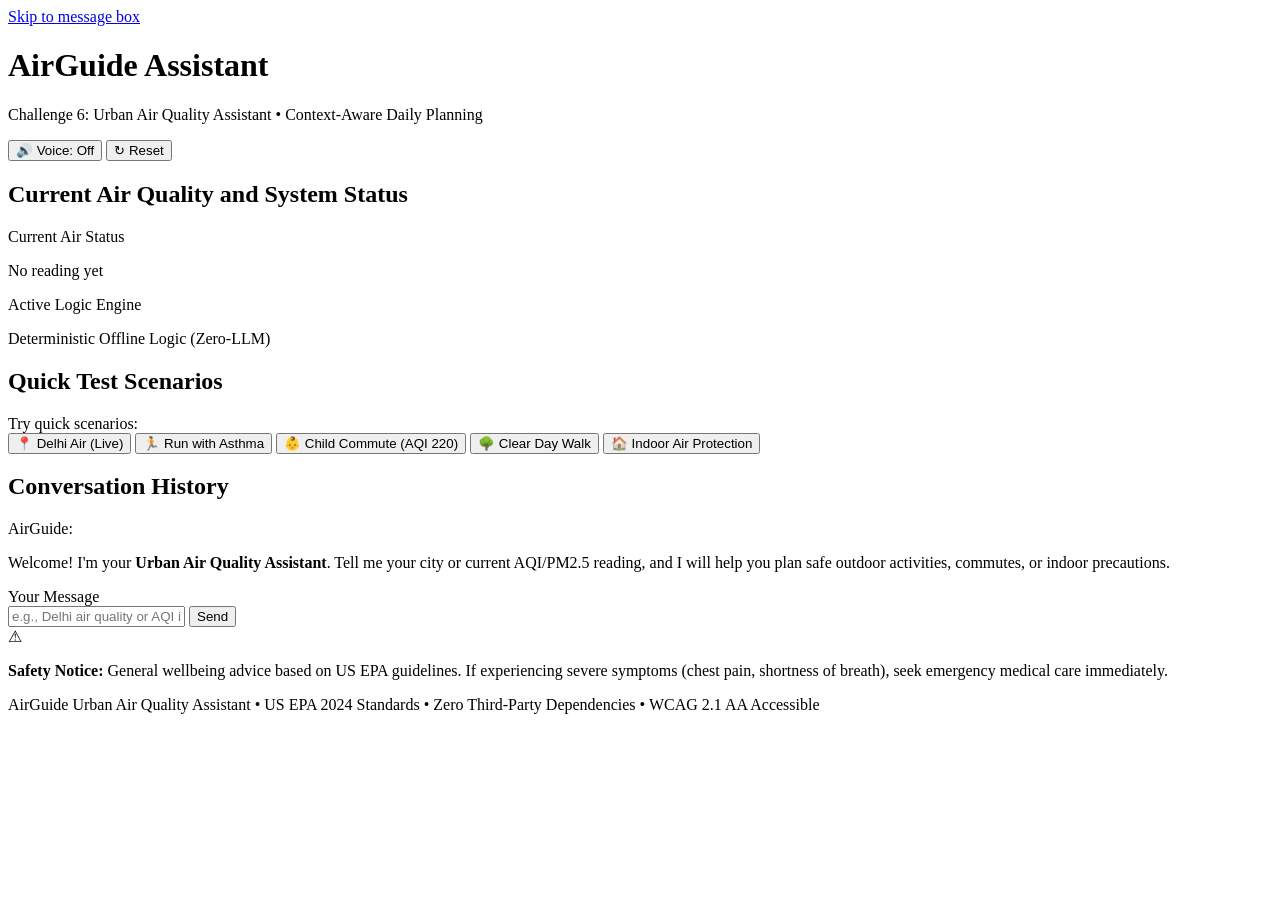
==== airguide-assistant/web/index.html @ f590f6f2 "Add files via upload" ====
<!DOCTYPE html>
<html lang="en">
<head>
  <meta charset="utf-8">
  <meta name="viewport" content="width=device-width, initial-scale=1">
  <title>AirGuide – Urban Air Quality Assistant (Challenge 6)</title>
  <meta name="description" content="Personalised urban air quality guidance using real-time AQI maths, context routing, and safe Gen-AI phrasing.">
  <link rel="stylesheet" href="/static/style.css">
</head>
<body>
  <a class="skip" href="#message">Skip to message box</a>
  
  <header>
    <div class="header-content">
      <div class="brand">
        <h1>AirGuide <span>Assistant</span></h1>
        <p class="tagline">Challenge 6: Urban Air Quality Assistant &bull; Context-Aware Daily Planning</p>
      </div>
      <div class="header-controls">
        <button id="tts-btn" type="button" class="btn-control" aria-pressed="false" title="Toggle audio narration for screen reader and voice accessibility">
          <span aria-hidden="true">&#128266;</span> Voice: <span id="tts-status">Off</span>
        </button>
        <button id="reset-btn" type="button" class="btn-control" title="Reset conversation and state">
          <span aria-hidden="true">&#8635;</span> Reset
        </button>
      </div>
    </div>
  </header>

  <main>
    <!-- Live Air Quality & Engine Status Banner -->
    <section aria-labelledby="status-h" class="status-panel">
      <h2 id="status-h" class="sr-only">Current Air Quality and System Status</h2>
      <div class="status-grid">
        <div class="status-card">
          <span class="card-label">Current Air Status</span>
          <p id="status" class="badge badge-none" aria-live="polite">No reading yet</p>
        </div>
        <div class="status-card">
          <span class="card-label">Active Logic Engine</span>
          <p id="engine-badge" class="engine-badge">Deterministic Offline Logic (Zero-LLM)</p>
        </div>
      </div>
    </section>

    <!-- Quick Action Scenario Chips -->
    <section aria-labelledby="chips-h" class="quick-scenarios">
      <h2 id="chips-h" class="sr-only">Quick Test Scenarios</h2>
      <span class="chips-label" id="chips-lbl">Try quick scenarios:</span>
      <div class="chips-group" role="group" aria-labelledby="chips-lbl">
        <button type="button" class="chip" data-prompt="What is the air quality like in Delhi?">📍 Delhi Air (Live)</button>
        <button type="button" class="chip" data-prompt="AQI is 165 in Mumbai, I have asthma and want to go for a run">🏃 Run with Asthma</button>
        <button type="button" class="chip" data-prompt="AQI is 220, taking my 5-year-old child to school">👶 Child Commute (AQI 220)</button>
        <button type="button" class="chip" data-prompt="AQI is 45 in Bengaluru, can I walk outside?">🌳 Clear Day Walk</button>
        <button type="button" class="chip" data-prompt="AQI is 180, staying indoors today">🏠 Indoor Air Protection</button>
      </div>
    </section>

    <!-- Interactive Chat Window -->
    <section aria-labelledby="chat-h" class="chat-section">
      <h2 id="chat-h" class="sr-only">Conversation History</h2>
      <div id="log" role="log" aria-live="polite" aria-relevant="additions" tabindex="0">
        <div class="msg bot">
          <span class="who">AirGuide:</span>
          <div class="bubble">
            <p>Welcome! I'm your <strong>Urban Air Quality Assistant</strong>. Tell me your city or current AQI/PM2.5 reading, and I will help you plan safe outdoor activities, commutes, or indoor precautions.</p>
          </div>
        </div>
      </div>

      <form id="form" autocomplete="off">
        <label for="message">Your Message</label>
        <div class="row">
          <input id="message" name="message" type="text" maxlength="500" required
                 placeholder="e.g., Delhi air quality or AQI is 170 and I have asthma">
          <button id="send-btn" type="submit">Send</button>
        </div>
      </form>
      <div class="disclaimer-bar">
        <span class="disclaimer-icon" aria-hidden="true">&#9888;</span>
        <p class="hint"><strong>Safety Notice:</strong> General wellbeing advice based on US EPA guidelines. If experiencing severe symptoms (chest pain, shortness of breath), seek emergency medical care immediately.</p>
      </div>
    </section>
  </main>

  <footer class="site-footer">
    <p>AirGuide Urban Air Quality Assistant &bull; US EPA 2024 Standards &bull; Zero Third-Party Dependencies &bull; WCAG 2.1 AA Accessible</p>
  </footer>

  <script src="/static/app.js" defer></script>
</body>
</html>
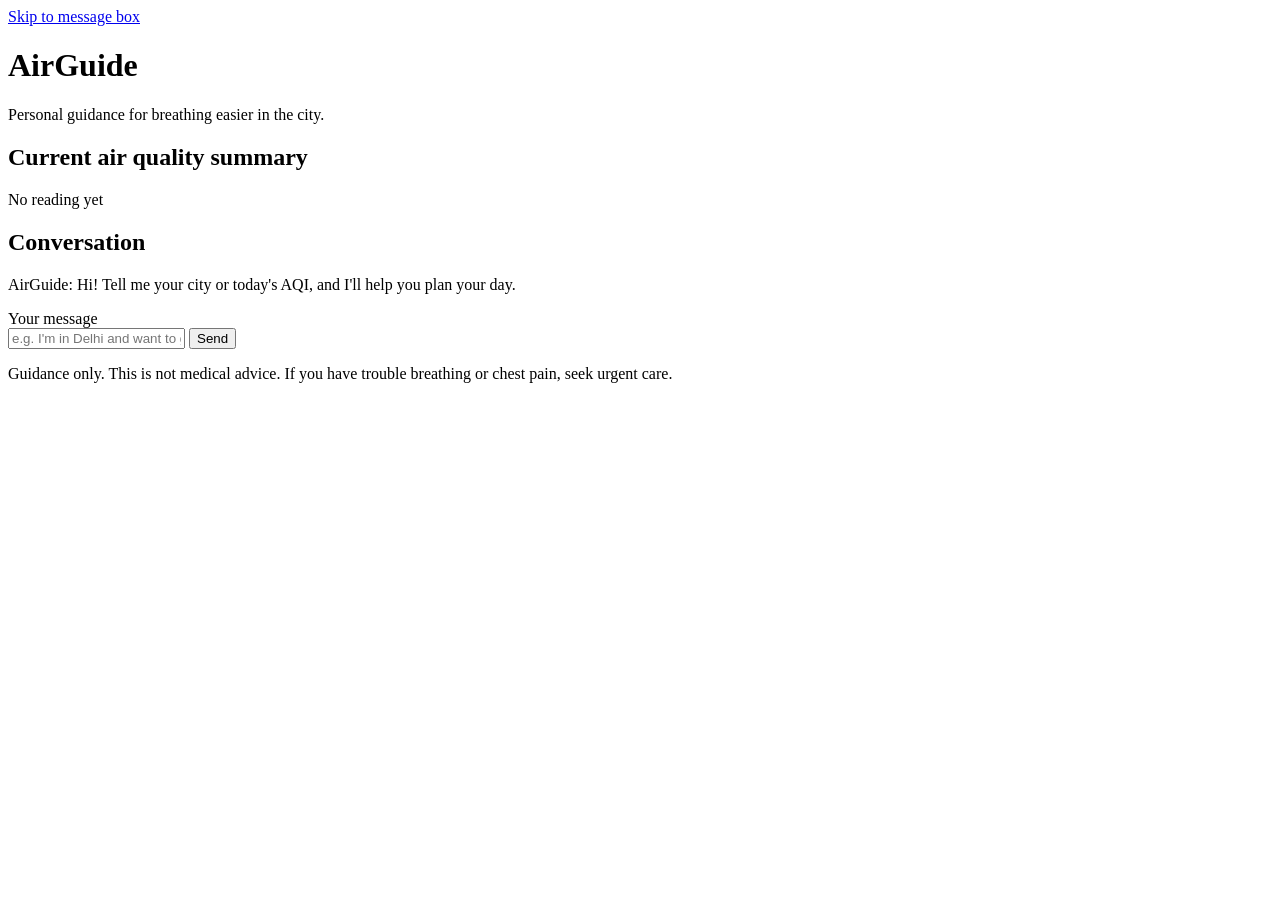
==== commit 4f95a413: "Add files via upload" ====
--- a/airguide-assistant/web/index.html
+++ b/airguide-assistant/web/index.html
@@ -3,90 +3,40 @@
 <head>
   <meta charset="utf-8">
   <meta name="viewport" content="width=device-width, initial-scale=1">
-  <title>AirGuide – Urban Air Quality Assistant (Challenge 6)</title>
-  <meta name="description" content="Personalised urban air quality guidance using real-time AQI maths, context routing, and safe Gen-AI phrasing.">
+  <title>AirGuide – Urban Air Quality Assistant</title>
+  <meta name="description" content="Get personalised guidance for your day based on your city's air quality.">
   <link rel="stylesheet" href="/static/style.css">
 </head>
 <body>
   <a class="skip" href="#message">Skip to message box</a>
-  
   <header>
-    <div class="header-content">
-      <div class="brand">
-        <h1>AirGuide <span>Assistant</span></h1>
-        <p class="tagline">Challenge 6: Urban Air Quality Assistant &bull; Context-Aware Daily Planning</p>
-      </div>
-      <div class="header-controls">
-        <button id="tts-btn" type="button" class="btn-control" aria-pressed="false" title="Toggle audio narration for screen reader and voice accessibility">
-          <span aria-hidden="true">&#128266;</span> Voice: <span id="tts-status">Off</span>
-        </button>
-        <button id="reset-btn" type="button" class="btn-control" title="Reset conversation and state">
-          <span aria-hidden="true">&#8635;</span> Reset
-        </button>
-      </div>
-    </div>
+    <h1>AirGuide</h1>
+    <p>Personal guidance for breathing easier in the city.</p>
   </header>
 
   <main>
-    <!-- Live Air Quality & Engine Status Banner -->
-    <section aria-labelledby="status-h" class="status-panel">
-      <h2 id="status-h" class="sr-only">Current Air Quality and System Status</h2>
-      <div class="status-grid">
-        <div class="status-card">
-          <span class="card-label">Current Air Status</span>
-          <p id="status" class="badge badge-none" aria-live="polite">No reading yet</p>
-        </div>
-        <div class="status-card">
-          <span class="card-label">Active Logic Engine</span>
-          <p id="engine-badge" class="engine-badge">Deterministic Offline Logic (Zero-LLM)</p>
-        </div>
-      </div>
+    <section aria-labelledby="status-h" class="status">
+      <h2 id="status-h" class="sr-only">Current air quality summary</h2>
+      <p id="status" class="badge badge-none">No reading yet</p>
     </section>
 
-    <!-- Quick Action Scenario Chips -->
-    <section aria-labelledby="chips-h" class="quick-scenarios">
-      <h2 id="chips-h" class="sr-only">Quick Test Scenarios</h2>
-      <span class="chips-label" id="chips-lbl">Try quick scenarios:</span>
-      <div class="chips-group" role="group" aria-labelledby="chips-lbl">
-        <button type="button" class="chip" data-prompt="What is the air quality like in Delhi?">📍 Delhi Air (Live)</button>
-        <button type="button" class="chip" data-prompt="AQI is 165 in Mumbai, I have asthma and want to go for a run">🏃 Run with Asthma</button>
-        <button type="button" class="chip" data-prompt="AQI is 220, taking my 5-year-old child to school">👶 Child Commute (AQI 220)</button>
-        <button type="button" class="chip" data-prompt="AQI is 45 in Bengaluru, can I walk outside?">🌳 Clear Day Walk</button>
-        <button type="button" class="chip" data-prompt="AQI is 180, staying indoors today">🏠 Indoor Air Protection</button>
-      </div>
-    </section>
-
-    <!-- Interactive Chat Window -->
-    <section aria-labelledby="chat-h" class="chat-section">
-      <h2 id="chat-h" class="sr-only">Conversation History</h2>
+    <section aria-labelledby="chat-h">
+      <h2 id="chat-h" class="sr-only">Conversation</h2>
       <div id="log" role="log" aria-live="polite" aria-relevant="additions" tabindex="0">
-        <div class="msg bot">
-          <span class="who">AirGuide:</span>
-          <div class="bubble">
-            <p>Welcome! I'm your <strong>Urban Air Quality Assistant</strong>. Tell me your city or current AQI/PM2.5 reading, and I will help you plan safe outdoor activities, commutes, or indoor precautions.</p>
-          </div>
-        </div>
+        <p class="msg bot"><span class="who">AirGuide:</span> Hi! Tell me your city or today's AQI, and I'll help you plan your day.</p>
       </div>
 
       <form id="form" autocomplete="off">
-        <label for="message">Your Message</label>
+        <label for="message">Your message</label>
         <div class="row">
           <input id="message" name="message" type="text" maxlength="500" required
-                 placeholder="e.g., Delhi air quality or AQI is 170 and I have asthma">
-          <button id="send-btn" type="submit">Send</button>
+                 placeholder="e.g. I'm in Delhi and want to go for a run">
+          <button type="submit">Send</button>
         </div>
       </form>
-      <div class="disclaimer-bar">
-        <span class="disclaimer-icon" aria-hidden="true">&#9888;</span>
-        <p class="hint"><strong>Safety Notice:</strong> General wellbeing advice based on US EPA guidelines. If experiencing severe symptoms (chest pain, shortness of breath), seek emergency medical care immediately.</p>
-      </div>
+      <p class="hint">Guidance only. This is not medical advice. If you have trouble breathing or chest pain, seek urgent care.</p>
     </section>
   </main>
-
-  <footer class="site-footer">
-    <p>AirGuide Urban Air Quality Assistant &bull; US EPA 2024 Standards &bull; Zero Third-Party Dependencies &bull; WCAG 2.1 AA Accessible</p>
-  </footer>
-
   <script src="/static/app.js" defer></script>
 </body>
 </html>
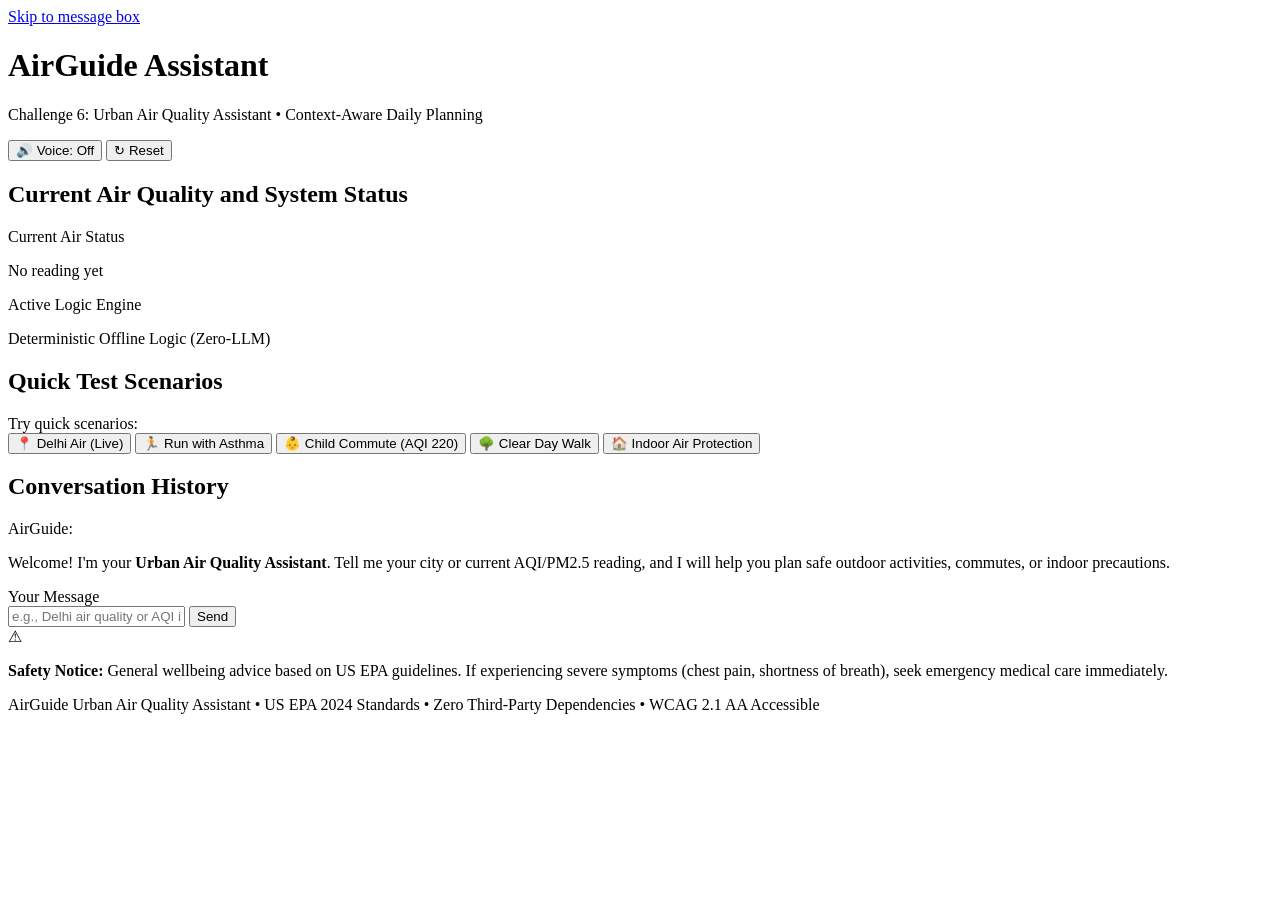
==== commit 1110a0e7: "Add files via upload" ====
--- a/airguide-assistant/web/index.html
+++ b/airguide-assistant/web/index.html
@@ -3,40 +3,90 @@
 <head>
   <meta charset="utf-8">
   <meta name="viewport" content="width=device-width, initial-scale=1">
-  <title>AirGuide – Urban Air Quality Assistant</title>
-  <meta name="description" content="Get personalised guidance for your day based on your city's air quality.">
+  <title>AirGuide – Urban Air Quality Assistant (Challenge 6)</title>
+  <meta name="description" content="Personalised urban air quality guidance using real-time AQI maths, context routing, and safe Gen-AI phrasing.">
   <link rel="stylesheet" href="/static/style.css">
 </head>
 <body>
   <a class="skip" href="#message">Skip to message box</a>
+  
   <header>
-    <h1>AirGuide</h1>
-    <p>Personal guidance for breathing easier in the city.</p>
+    <div class="header-content">
+      <div class="brand">
+        <h1>AirGuide <span>Assistant</span></h1>
+        <p class="tagline">Challenge 6: Urban Air Quality Assistant &bull; Context-Aware Daily Planning</p>
+      </div>
+      <div class="header-controls">
+        <button id="tts-btn" type="button" class="btn-control" aria-pressed="false" title="Toggle audio narration for screen reader and voice accessibility">
+          <span aria-hidden="true">&#128266;</span> Voice: <span id="tts-status">Off</span>
+        </button>
+        <button id="reset-btn" type="button" class="btn-control" title="Reset conversation and state">
+          <span aria-hidden="true">&#8635;</span> Reset
+        </button>
+      </div>
+    </div>
   </header>
 
   <main>
-    <section aria-labelledby="status-h" class="status">
-      <h2 id="status-h" class="sr-only">Current air quality summary</h2>
-      <p id="status" class="badge badge-none">No reading yet</p>
+    <!-- Live Air Quality & Engine Status Banner -->
+    <section aria-labelledby="status-h" class="status-panel">
+      <h2 id="status-h" class="sr-only">Current Air Quality and System Status</h2>
+      <div class="status-grid">
+        <div class="status-card">
+          <span class="card-label">Current Air Status</span>
+          <p id="status" class="badge badge-none" aria-live="polite">No reading yet</p>
+        </div>
+        <div class="status-card">
+          <span class="card-label">Active Logic Engine</span>
+          <p id="engine-badge" class="engine-badge">Deterministic Offline Logic (Zero-LLM)</p>
+        </div>
+      </div>
     </section>
 
-    <section aria-labelledby="chat-h">
-      <h2 id="chat-h" class="sr-only">Conversation</h2>
+    <!-- Quick Action Scenario Chips -->
+    <section aria-labelledby="chips-h" class="quick-scenarios">
+      <h2 id="chips-h" class="sr-only">Quick Test Scenarios</h2>
+      <span class="chips-label" id="chips-lbl">Try quick scenarios:</span>
+      <div class="chips-group" role="group" aria-labelledby="chips-lbl">
+        <button type="button" class="chip" data-prompt="What is the air quality like in Delhi?">📍 Delhi Air (Live)</button>
+        <button type="button" class="chip" data-prompt="AQI is 165 in Mumbai, I have asthma and want to go for a run">🏃 Run with Asthma</button>
+        <button type="button" class="chip" data-prompt="AQI is 220, taking my 5-year-old child to school">👶 Child Commute (AQI 220)</button>
+        <button type="button" class="chip" data-prompt="AQI is 45 in Bengaluru, can I walk outside?">🌳 Clear Day Walk</button>
+        <button type="button" class="chip" data-prompt="AQI is 180, staying indoors today">🏠 Indoor Air Protection</button>
+      </div>
+    </section>
+
+    <!-- Interactive Chat Window -->
+    <section aria-labelledby="chat-h" class="chat-section">
+      <h2 id="chat-h" class="sr-only">Conversation History</h2>
       <div id="log" role="log" aria-live="polite" aria-relevant="additions" tabindex="0">
-        <p class="msg bot"><span class="who">AirGuide:</span> Hi! Tell me your city or today's AQI, and I'll help you plan your day.</p>
+        <div class="msg bot">
+          <span class="who">AirGuide:</span>
+          <div class="bubble">
+            <p>Welcome! I'm your <strong>Urban Air Quality Assistant</strong>. Tell me your city or current AQI/PM2.5 reading, and I will help you plan safe outdoor activities, commutes, or indoor precautions.</p>
+          </div>
+        </div>
       </div>
 
       <form id="form" autocomplete="off">
-        <label for="message">Your message</label>
+        <label for="message">Your Message</label>
         <div class="row">
           <input id="message" name="message" type="text" maxlength="500" required
-                 placeholder="e.g. I'm in Delhi and want to go for a run">
-          <button type="submit">Send</button>
+                 placeholder="e.g., Delhi air quality or AQI is 170 and I have asthma">
+          <button id="send-btn" type="submit">Send</button>
         </div>
       </form>
-      <p class="hint">Guidance only. This is not medical advice. If you have trouble breathing or chest pain, seek urgent care.</p>
+      <div class="disclaimer-bar">
+        <span class="disclaimer-icon" aria-hidden="true">&#9888;</span>
+        <p class="hint"><strong>Safety Notice:</strong> General wellbeing advice based on US EPA guidelines. If experiencing severe symptoms (chest pain, shortness of breath), seek emergency medical care immediately.</p>
+      </div>
     </section>
   </main>
+
+  <footer class="site-footer">
+    <p>AirGuide Urban Air Quality Assistant &bull; US EPA 2024 Standards &bull; Zero Third-Party Dependencies &bull; WCAG 2.1 AA Accessible</p>
+  </footer>
+
   <script src="/static/app.js" defer></script>
 </body>
 </html>
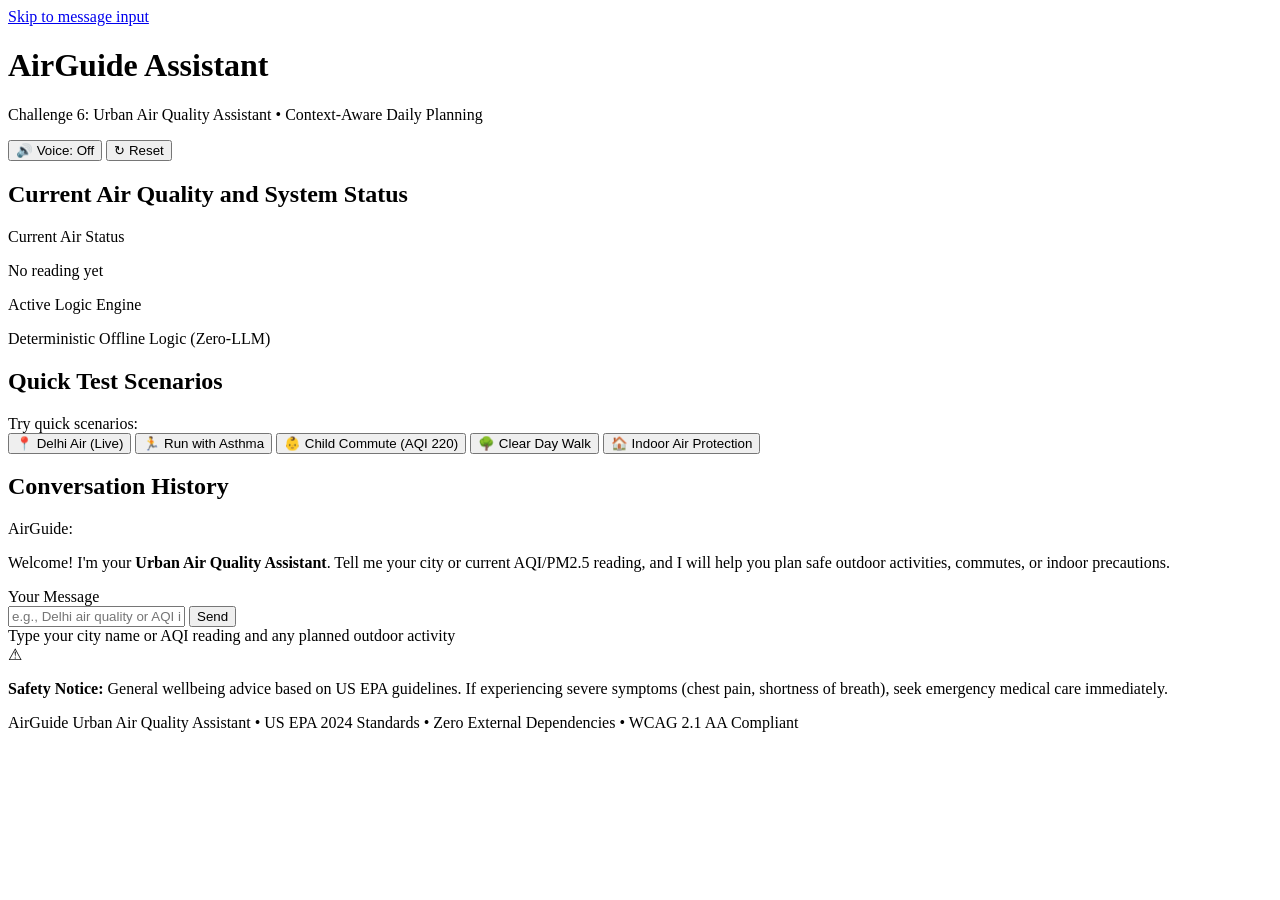
==== commit 3e9bbea9: "Add files via upload" ====
--- a/airguide-assistant/web/index.html
+++ b/airguide-assistant/web/index.html
@@ -4,30 +4,31 @@
   <meta charset="utf-8">
   <meta name="viewport" content="width=device-width, initial-scale=1">
   <title>AirGuide – Urban Air Quality Assistant (Challenge 6)</title>
-  <meta name="description" content="Personalised urban air quality guidance using real-time AQI maths, context routing, and safe Gen-AI phrasing.">
+  <meta name="description" content="Personalised urban air quality guidance using real-time EPA AQI calculations, context routing, and safe Gen-AI phrasing.">
   <link rel="stylesheet" href="/static/style.css">
 </head>
 <body>
-  <a class="skip" href="#message">Skip to message box</a>
+  <!-- Accessibility Skip Navigation Link -->
+  <a class="skip" href="#message">Skip to message input</a>
   
-  <header>
+  <header role="banner">
     <div class="header-content">
       <div class="brand">
         <h1>AirGuide <span>Assistant</span></h1>
         <p class="tagline">Challenge 6: Urban Air Quality Assistant &bull; Context-Aware Daily Planning</p>
       </div>
       <div class="header-controls">
-        <button id="tts-btn" type="button" class="btn-control" aria-pressed="false" title="Toggle audio narration for screen reader and voice accessibility">
+        <button id="tts-btn" type="button" class="btn-control" aria-pressed="false" aria-label="Toggle speech audio narration for voice accessibility">
           <span aria-hidden="true">&#128266;</span> Voice: <span id="tts-status">Off</span>
         </button>
-        <button id="reset-btn" type="button" class="btn-control" title="Reset conversation and state">
+        <button id="reset-btn" type="button" class="btn-control" aria-label="Reset conversation history and state">
           <span aria-hidden="true">&#8635;</span> Reset
         </button>
       </div>
     </div>
   </header>
 
-  <main>
+  <main id="main-content" role="main">
     <!-- Live Air Quality & Engine Status Banner -->
     <section aria-labelledby="status-h" class="status-panel">
       <h2 id="status-h" class="sr-only">Current Air Quality and System Status</h2>
@@ -48,18 +49,22 @@
       <h2 id="chips-h" class="sr-only">Quick Test Scenarios</h2>
       <span class="chips-label" id="chips-lbl">Try quick scenarios:</span>
       <div class="chips-group" role="group" aria-labelledby="chips-lbl">
-        <button type="button" class="chip" data-prompt="What is the air quality like in Delhi?">📍 Delhi Air (Live)</button>
-        <button type="button" class="chip" data-prompt="AQI is 165 in Mumbai, I have asthma and want to go for a run">🏃 Run with Asthma</button>
-        <button type="button" class="chip" data-prompt="AQI is 220, taking my 5-year-old child to school">👶 Child Commute (AQI 220)</button>
-        <button type="button" class="chip" data-prompt="AQI is 45 in Bengaluru, can I walk outside?">🌳 Clear Day Walk</button>
-        <button type="button" class="chip" data-prompt="AQI is 180, staying indoors today">🏠 Indoor Air Protection</button>
+        <button type="button" class="chip" data-prompt="What is the air quality like in Delhi?" aria-label="Scenario: Check live air quality in Delhi">📍 Delhi Air (Live)</button>
+        <button type="button" class="chip" data-prompt="AQI is 165 in Mumbai, I have asthma and want to go for a run" aria-label="Scenario: Running with asthma in AQI 165">🏃 Run with Asthma</button>
+        <button type="button" class="chip" data-prompt="AQI is 220, taking my 5-year-old child to school" aria-label="Scenario: Child commute in hazardous AQI 220">👶 Child Commute (AQI 220)</button>
+        <button type="button" class="chip" data-prompt="AQI is 45 in Bengaluru, can I walk outside?" aria-label="Scenario: Outdoor walk on a good air day">🌳 Clear Day Walk</button>
+        <button type="button" class="chip" data-prompt="AQI is 180, staying indoors today" aria-label="Scenario: Indoor air quality and filtration tips">🏠 Indoor Air Protection</button>
       </div>
     </section>
 
     <!-- Interactive Chat Window -->
     <section aria-labelledby="chat-h" class="chat-section">
       <h2 id="chat-h" class="sr-only">Conversation History</h2>
-      <div id="log" role="log" aria-live="polite" aria-relevant="additions" tabindex="0">
+      
+      <!-- Accessible loading status announcement for screen readers -->
+      <div id="loading-status" class="sr-only" role="status" aria-live="polite"></div>
+
+      <div id="log" role="log" aria-live="polite" aria-relevant="additions" tabindex="0" aria-label="Chat messages history">
         <div class="msg bot">
           <span class="who">AirGuide:</span>
           <div class="bubble">
@@ -68,23 +73,26 @@
         </div>
       </div>
 
-      <form id="form" autocomplete="off">
+      <form id="form" autocomplete="off" aria-label="Send a message to AirGuide">
         <label for="message">Your Message</label>
         <div class="row">
           <input id="message" name="message" type="text" maxlength="500" required
+                 aria-describedby="input-desc"
                  placeholder="e.g., Delhi air quality or AQI is 170 and I have asthma">
-          <button id="send-btn" type="submit">Send</button>
+          <button id="send-btn" type="submit" aria-label="Send message to AirGuide">Send</button>
         </div>
+        <span id="input-desc" class="sr-only">Type your city name or AQI reading and any planned outdoor activity</span>
       </form>
-      <div class="disclaimer-bar">
+
+      <div class="disclaimer-bar" role="note" aria-label="Health and safety guidance notice">
         <span class="disclaimer-icon" aria-hidden="true">&#9888;</span>
         <p class="hint"><strong>Safety Notice:</strong> General wellbeing advice based on US EPA guidelines. If experiencing severe symptoms (chest pain, shortness of breath), seek emergency medical care immediately.</p>
       </div>
     </section>
   </main>
 
-  <footer class="site-footer">
-    <p>AirGuide Urban Air Quality Assistant &bull; US EPA 2024 Standards &bull; Zero Third-Party Dependencies &bull; WCAG 2.1 AA Accessible</p>
+  <footer class="site-footer" role="contentinfo">
+    <p>AirGuide Urban Air Quality Assistant &bull; US EPA 2024 Standards &bull; Zero External Dependencies &bull; WCAG 2.1 AA Compliant</p>
   </footer>
 
   <script src="/static/app.js" defer></script>
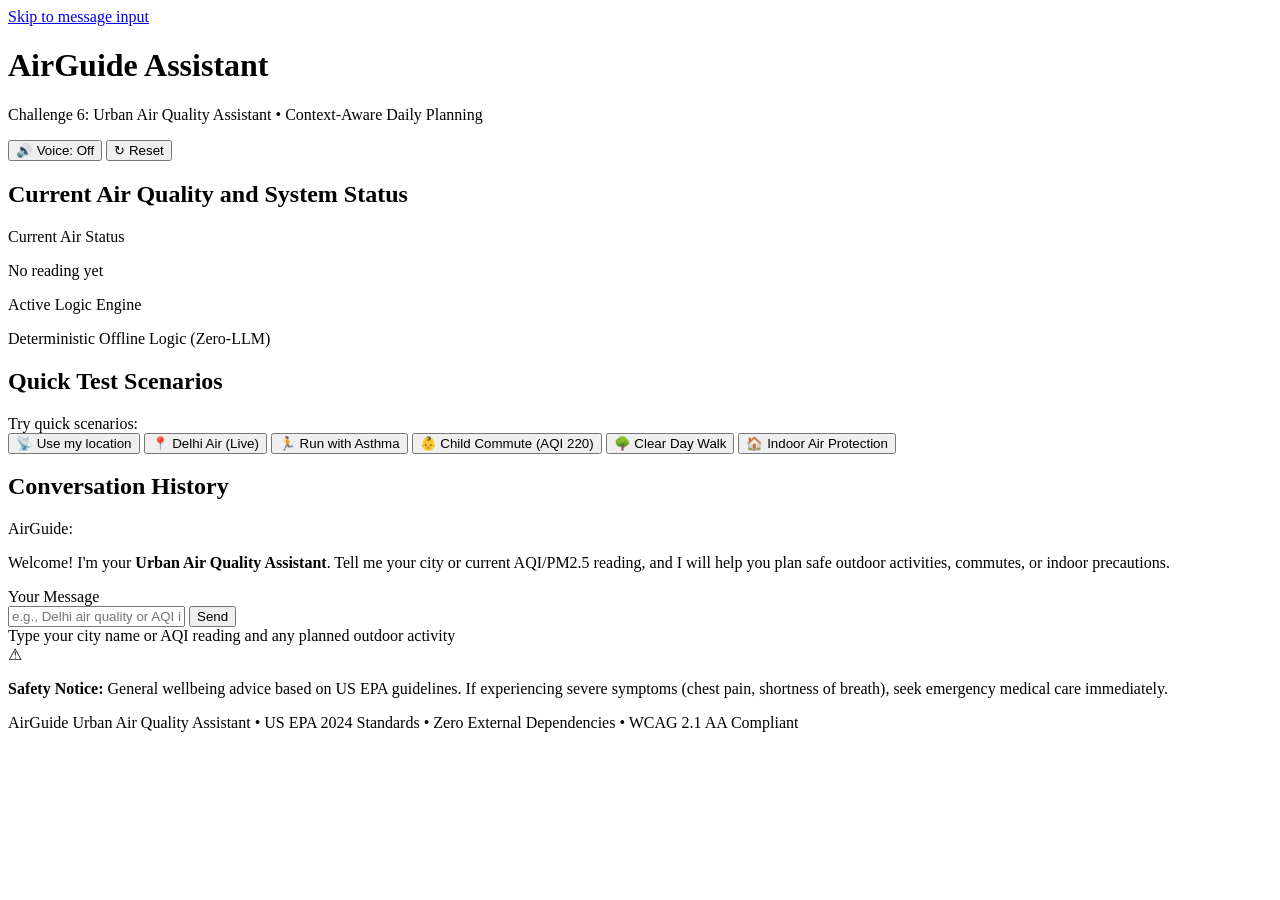
==== commit 3c805e40: "Add real-time air quality: pollutants, 24h forecast, live panel, geolocation - data_source: O3/NO2/S" ====
--- a/airguide-assistant/web/index.html
+++ b/airguide-assistant/web/index.html
@@ -6,6 +6,7 @@
   <title>AirGuide – Urban Air Quality Assistant (Challenge 6)</title>
   <meta name="description" content="Personalised urban air quality guidance using real-time EPA AQI calculations, context routing, and safe Gen-AI phrasing.">
   <link rel="stylesheet" href="/static/style.css">
+  <link rel="icon" href="data:,">
 </head>
 <body>
   <!-- Accessibility Skip Navigation Link -->
@@ -44,11 +45,33 @@
       </div>
     </section>
 
+    <!-- Live conditions (real-time data) -->
+    <section id="live-panel" class="live-panel" aria-labelledby="live-h" hidden>
+      <div class="live-head">
+        <h2 id="live-h">Live conditions: <span id="live-place"></span></h2>
+        <span class="live-pill"><span class="live-dot" aria-hidden="true"></span>LIVE</span>
+      </div>
+      <div class="live-main">
+        <p id="live-aqi" class="badge"></p>
+        <p id="live-dominant" class="live-meta"></p>
+      </div>
+      <dl id="live-pollutants" class="pollutants"></dl>
+      <figure class="forecast">
+        <figcaption>Forecast: next 24 hours (US AQI)</figcaption>
+        <svg id="live-chart" viewBox="0 0 480 116" role="img" aria-label="Hourly AQI forecast for the next 24 hours"></svg>
+      </figure>
+      <div class="live-foot">
+        <span id="live-updated" class="live-meta" aria-live="polite"></span>
+        <button id="live-refresh" type="button" class="btn-control">&#8635; Refresh now</button>
+      </div>
+    </section>
+
     <!-- Quick Action Scenario Chips -->
     <section aria-labelledby="chips-h" class="quick-scenarios">
       <h2 id="chips-h" class="sr-only">Quick Test Scenarios</h2>
       <span class="chips-label" id="chips-lbl">Try quick scenarios:</span>
       <div class="chips-group" role="group" aria-labelledby="chips-lbl">
+        <button type="button" class="chip chip-geo" id="geo-btn" aria-label="Use my current location to check live air quality">&#128225; Use my location</button>
         <button type="button" class="chip" data-prompt="What is the air quality like in Delhi?" aria-label="Scenario: Check live air quality in Delhi">📍 Delhi Air (Live)</button>
         <button type="button" class="chip" data-prompt="AQI is 165 in Mumbai, I have asthma and want to go for a run" aria-label="Scenario: Running with asthma in AQI 165">🏃 Run with Asthma</button>
         <button type="button" class="chip" data-prompt="AQI is 220, taking my 5-year-old child to school" aria-label="Scenario: Child commute in hazardous AQI 220">👶 Child Commute (AQI 220)</button>
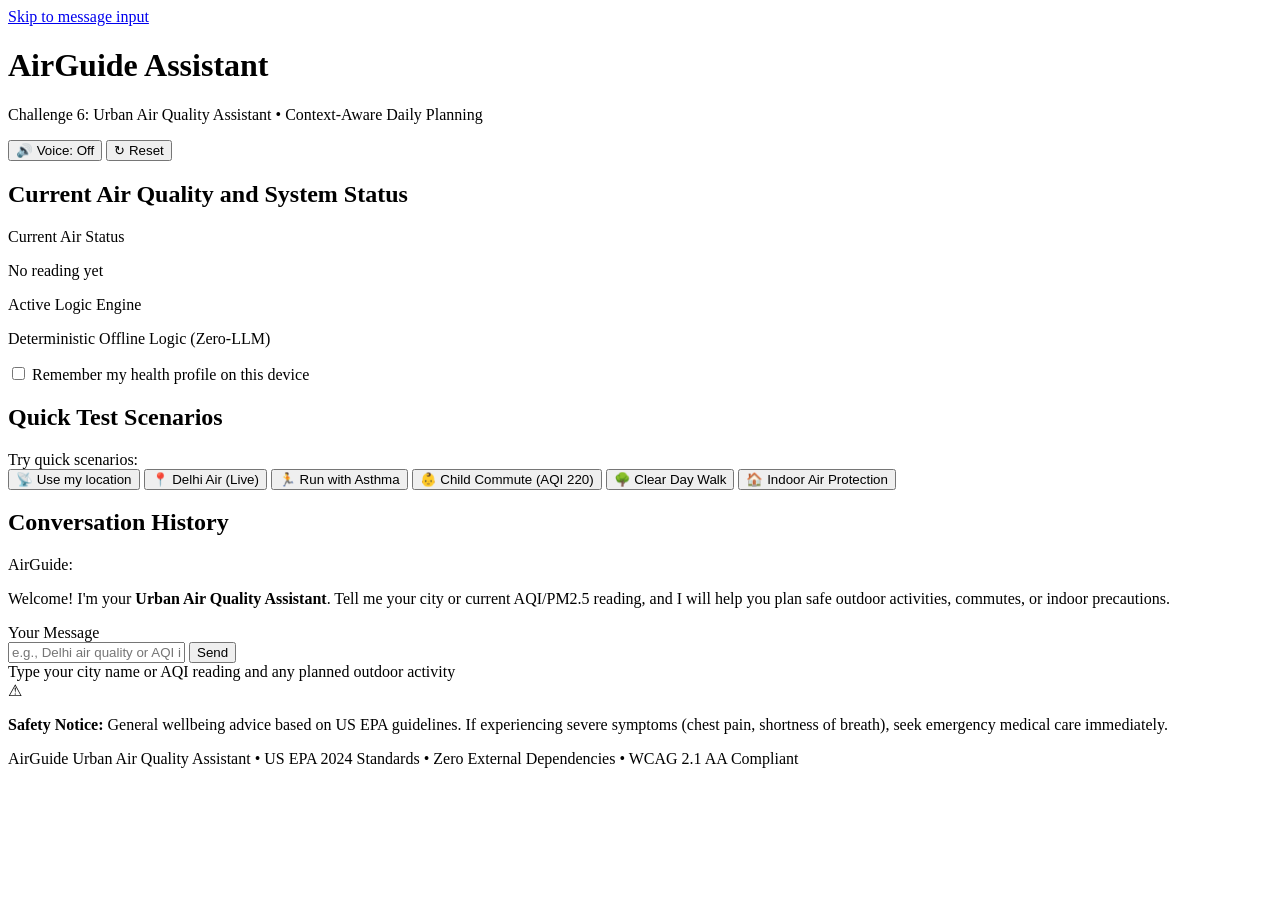
==== commit 59015bc4: "Add saved health profile, AQI threshold alerts, CI and repo hygiene - web: opt-in "Remember my healt" ====
--- a/airguide-assistant/web/index.html
+++ b/airguide-assistant/web/index.html
@@ -60,11 +60,30 @@
         <figcaption>Forecast: next 24 hours (US AQI)</figcaption>
         <svg id="live-chart" viewBox="0 0 480 116" role="img" aria-label="Hourly AQI forecast for the next 24 hours"></svg>
       </figure>
+      <div class="live-alert">
+        <label for="alert-threshold">Alert me when AQI reaches</label>
+        <select id="alert-threshold">
+          <option value="101">101+ Unhealthy for Sensitive Groups</option>
+          <option value="151" selected>151+ Unhealthy</option>
+          <option value="201">201+ Very Unhealthy</option>
+          <option value="301">301+ Hazardous</option>
+        </select>
+        <button id="alert-toggle" type="button" class="btn-control" aria-pressed="false">&#128276; Alerts: Off</button>
+        <span class="live-meta">Works while this tab is open.</span>
+      </div>
       <div class="live-foot">
         <span id="live-updated" class="live-meta" aria-live="polite"></span>
         <button id="live-refresh" type="button" class="btn-control">&#8635; Refresh now</button>
       </div>
     </section>
+
+    <div class="profile-bar">
+      <label class="profile-label">
+        <input type="checkbox" id="remember-profile">
+        Remember my health profile on this device
+      </label>
+      <span id="profile-summary" class="live-meta" aria-live="polite"></span>
+    </div>
 
     <!-- Quick Action Scenario Chips -->
     <section aria-labelledby="chips-h" class="quick-scenarios">
